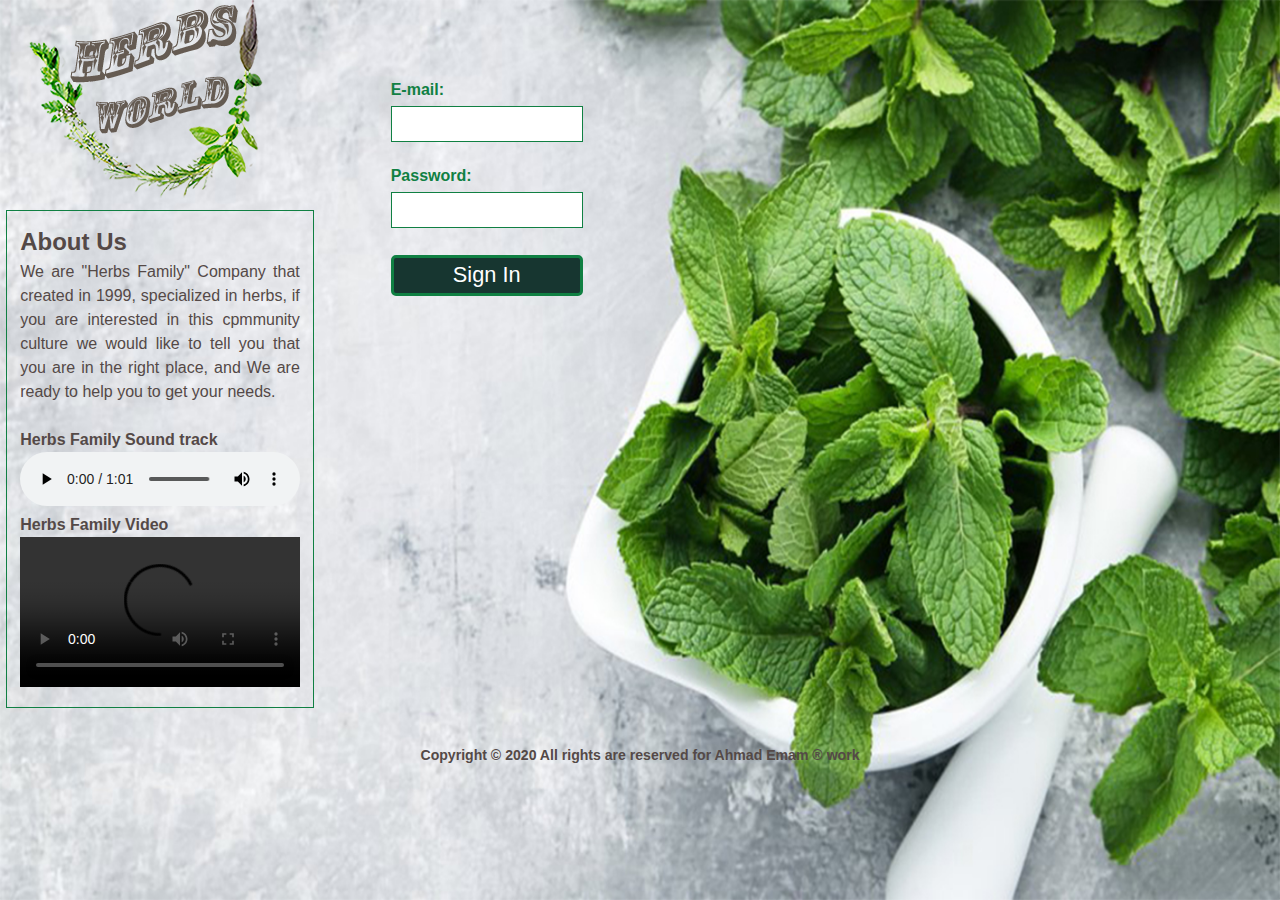
==== signin.html @ fb5b8ec8 "initial commit" ====
<!DOCTYPE html>
<html lang="en">
    <head>
        <title>Sign In Herbs Family</title>
        <meta charset="UTF-8"/>
        <meta name="description" content="signup form">
        <meta name="viewport" content="width=device-width, initial-scale=1.0">
        <link href="images/shortcut-icon.png" rel="shorcut icon" type="image/png"/>
        <link rel="stylesheet" href="css/signin.css"/>
    </head>
    <body>
        <div class="logo">
            <a href="#" title="Home"><img src="images/logo.png" alt="Logo"></a>
        </div>
        
            <div class="l-side color-4">
                <div>
                    <h2>About Us</h2>
                    <p>We are "Herbs Family" Company that created in 1999, specialized in herbs, if you are interested in this cpmmunity culture we would like to tell you that you are in the right place, and We are ready to help you to get your needs.</p>
                </div><br/>
                <div >
                    <h4>Herbs Family Sound track</h4>
                    <audio style="max-width: 100%;" controls autoplay>
                        <source src="music/violin%20piano%20Royalty-Free%20Music%20and%20Sounds%20-%20Storyblocks%20Audio_2.ogg" type="audio/ogg">
                        <source src="music/violin%20piano%20Royalty-Free%20Music%20and%20Sounds%20-%20Storyblocks%20Audio_2.mp3" type="audio/mpeg">
                    </audio>
                    <h4>Herbs Family Video</h4>
                    <video controls>
                        <source src="" type="video/mp4" />
                    </video>
                </div>
            </div>
            <div class="form">
                <div class="btns">
                    <div class="signup"><a href="signup.html">Sign Up</a></div>
                    <div class="signin active"><a href="signin.html">Sign In</a></div>
                </div><br/><br/>
                <div class="form-content">
                    <form>
                        <label>E-mail:</label><br/>
                        <input type="email" name="email"><br/>
                        <label>Password:</label><br/>
                        <input type="password" name="password"><br/>
                        <input type="submit" value="Sign In" class="submit">
                    </form>
                </div>    
            </div>
        
        
        <div class="fo">
            <footer>Copyright &copy; 2020 All rights are reserved for Ahmad Emam &reg; work</footer>
        </div> 
        <script src="https://ajax.googleapis.com/ajax/libs/jquery/3.4.1/jquery.min.js"></script>
        <script src="js/jquery.nicescroll.min.js"></script>
        <script src="js/custom.js"></script>
    </body>
</html>
---- css/signin.css ----
*{
    -webkit-box-sizing:border-box;
    box-sizing: border-box;
    margin: 0px;
    padding: 0px;
}
body{
    background-image: url(../images/background.jpg);
    background-repeat: no-repeat;
    background-attachment: fixed;
    background-size: 100% 100%;
    max-width: 100%;
    height: auto;
    font-family: arial;
    font-size: 1rem;
}
.bg-color-1{
    background-color: #173630;
}
color-1{
    color: #173630;
}
.bg-color-2{
    background-color: #108043;
}
.color-2{
    color: #108043;
}
.active{
    background-color: #50B83C;
    border-radius: 0px 10px 10px 0px;
}
.color-3{
    color: #50B83C;
}
.bg-color-4{
    background-color: #544947;
}
.color-4{
    color: #544947;
}

img{
    max-width: 100%;
    height: auto;
    
}
.logo{
    display: block;
}
.l-side{
    display: inline-block;
    max-width:24%;
    height: auto;
    border: 1px solid #108043;
    margin: .5%;
    padding: 1%;
    line-height: 1.5;
}
.l-side p{
    text-align: justify;
}
video{
    max-width: 100%;
}

.form{
    display: inline-block;
    margin-left: 5%;
    max-width: 25%;
    height: auto;
    position: relative;
    bottom: 45vh;
}
a{
    text-decoration: none;
    color: white;
}
.btns{
    display:inline-flex;
    justify-content: center;
    align-items: center;
    background-color:#173630;
    border-radius: 10px;
    font-size: 1.2rem;
    position: relative;
    right: .9vw;
    bottom: 10vh;
}
.signup{
    padding: 1.2vw 1.9vw;
}
.signin{
    padding: 1.2vw 1.9vw;
}
.signup:hover{
    background-color: #108043;
    border-radius: 10px 0px 0px 10px;
}
.signin:hover{
    background-color: #108043;
    border-radius: 0px 10px 10px 0px;
}


label{
    color: #108043;
    font-weight: 600;
    margin: 1%;
}
input{
    color: #50B83C;
    border: 1px solid #108043;
    width: 15vw;
    height: 4vh;
    margin: 3% 1%;
    margin-bottom: 11%;
    padding: 2%;
}
.submit{
    margin: 1%;
    padding: 2%;
    background-color: #173630;
    color: white;
    width: 15vw;
    height: auto;
    border: 3px solid #108043;
    border-radius: 5px;
    font-size: 1.7vw;
    font-weight: 500;
    cursor: pointer;
}

.fo{
    display:block;
    margin: 30px 0px 0px 0px;
    padding: 3px;
    font-size: 1.1vw;
    font-weight: bold;
    color: #544947;  
}
footer{
    display:flex;
    justify-content: center;
    align-items: center;
}
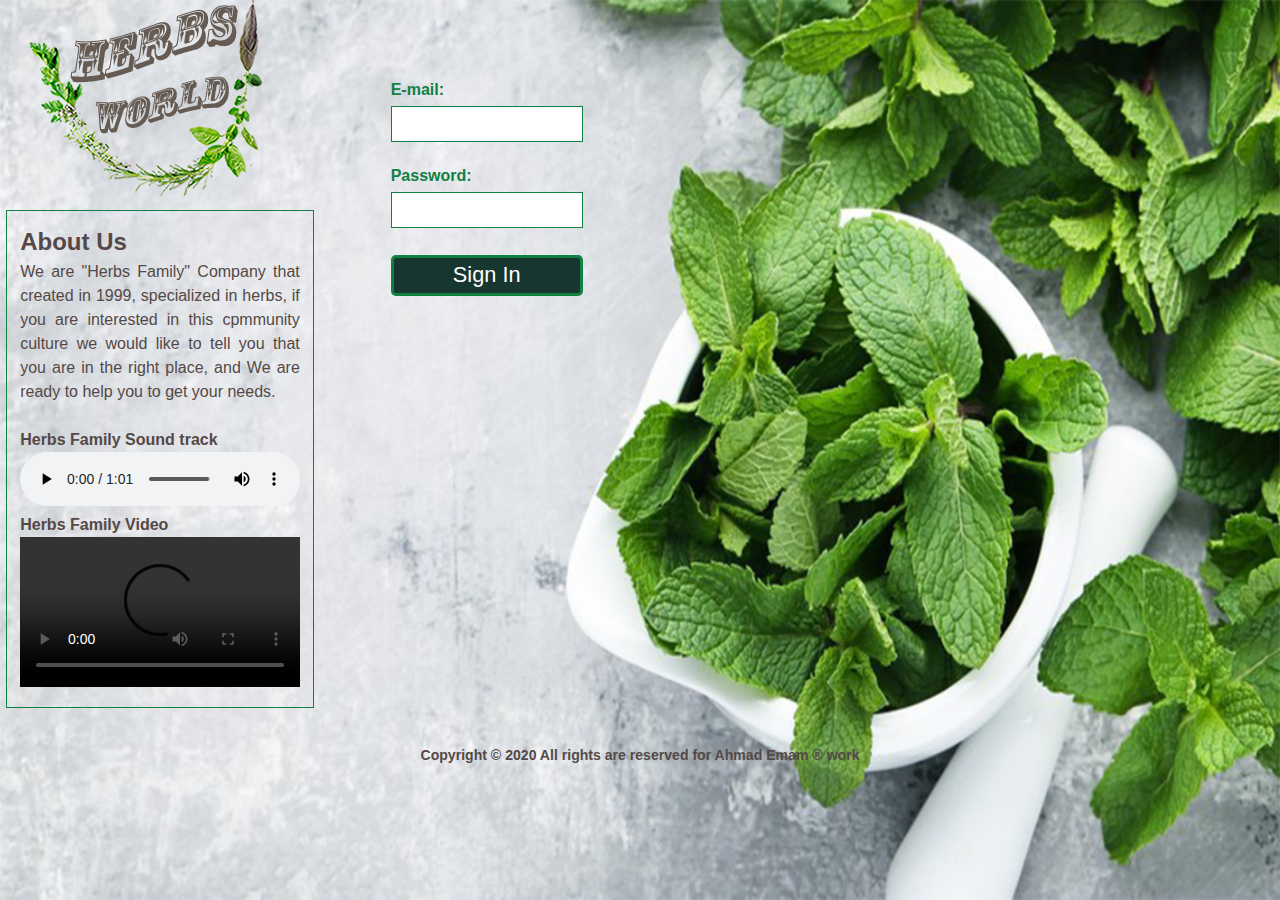
==== commit f68269c4: "edit2" ====
--- a/signin.html
+++ b/signin.html
@@ -32,7 +32,7 @@
             </div>
             <div class="form">
                 <div class="btns">
-                    <div class="signup"><a href="signup.html">Sign Up</a></div>
+                    <div class="signup"><a href="index.html">Sign Up</a></div>
                     <div class="signin active"><a href="signin.html">Sign In</a></div>
                 </div><br/><br/>
                 <div class="form-content">
